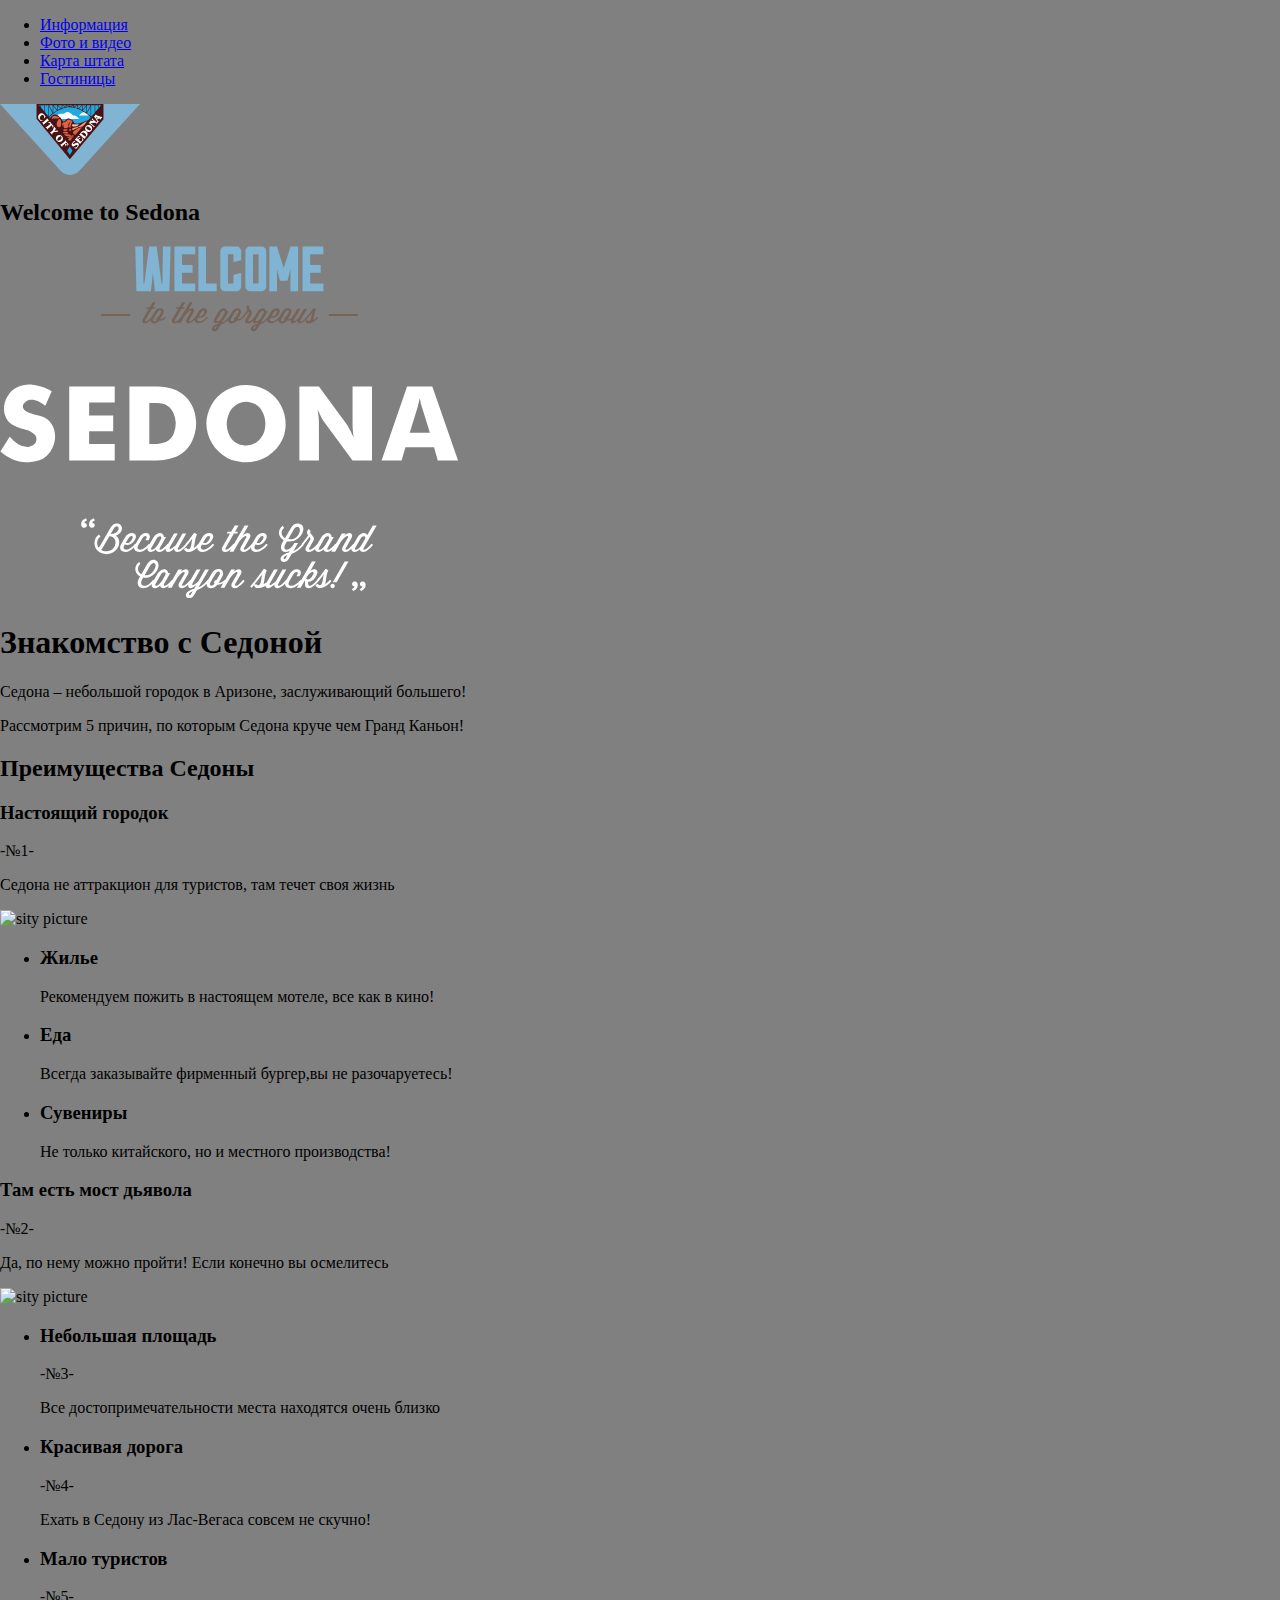
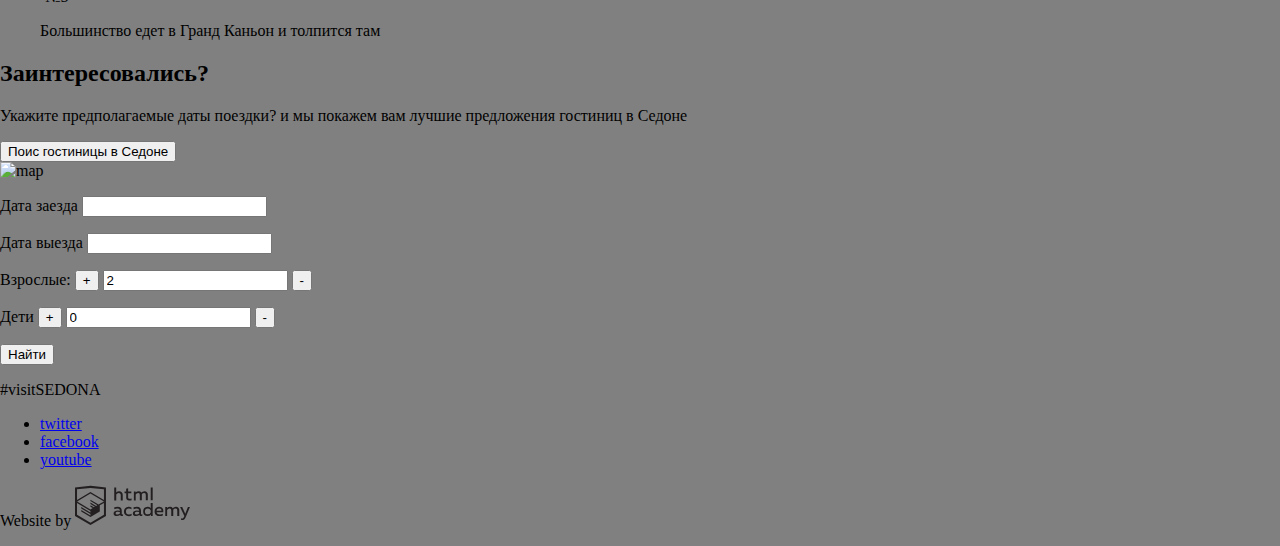
==== index.html @ 802e4be1 "Исправила опечатку" ====
<!DOCTYPE html>
<html lang="ru">
<head>
<meta charset="utf-8">
<title>HTML Academy: Седона</title>
<link rel="stylesheet" href="css/normalize.css"> 
<link href="css/Untitled-1.css" rel="stylesheet">
</head>

<body>
	<header class="main_header">
		<nav class="main_navigation">
			<ul class="site_navigation">
				<li><a href="info.html">Информация</a></li>
				<li><a href="photo.html">Фото и видео</a></li>
				<li><a href="map.html">Карта штата</a></li>
				<li><a href="hotels.html">Гостиницы</a></li>
			</ul>
			<a href="#"> <img src="img/logo-sedona.svg" width="140" height="71"  alt="logo sedona"></a>
		</nav>
	</header>

	<main>
		<section class="photo_greeting">
			<h2 class="visually_hidden">Welcome to Sedona</h2>
			<img src="img/intro-welcome.svg" alt="Welcome to Sedona" width="459" height="353">
		</section>

		<h1 class="visually_hidden">Знакомство с Седоной</h1>
		<p class="slogan">Седона – небольшой городок в Аризоне, заслуживающий большего!</p>
		<p class="excellencet">Рассмотрим 5 причин, по которым Седона круче чем Гранд Каньон!</p>
		
		<section class="features_list">
			<h2 class="visually_hidden">Преимущества Седоны</h2>
			<div class="reason_title">
				<div class="entry__content">
					<h3 class="photo_description">Настоящий городок</h3>
					<span class="number">-№1-</span>
				<p class="text_description"> Седона не аттракцион для туристов, там течет своя жизнь</p>
				</div>
				<img src="img/layer-10.jpg" alt="sity picture" width="800" height="256">
			</div>
			<ul class="features__sublist">
				<li>
					<h3 class="features__sublist_title">Жилье</h3>
					<p class="text_sublist">Рекомендуем пожить в настоящем мотеле, все как в кино!</p>
				</li>
				<li>
					<h3 class="features__sublist_title">Еда</h3>
					<p class="text_sublis">Всегда заказывайте фирменный бургер,вы не разочаруетесь!</p>
				</li>
				<li>
					<h3 class="features__sublist_title">Сувениры</h3>
					<p class="text_sublis">Не только китайского, но и местного производства!</p>
				</li>
			</ul>
			<div class="reason_wiht_photo">    
				<div class="entry__content">
					<h3 class="photo_description">Там есть мост дьявола</h3>
					<span class="number">-№2-</span>
					<p class="text_description">Да, по нему можно пройти! Если конечно вы осмелитесь</p>
				</div>
				<img src="img/layer-5.jpg" alt="sity picture" width="800" height="256">
			</div>     
			<ul class="reasons_list">
				<li>
					<h3 class="reasons_title">Небольшая площадь</h3>
					<span class="reasons_number">-№3-</span>
					<p class="reasons_text">Все достопримечательности места находятся очень близко</p>
				</li>
				<li>
					<h3 class="reasons_title">Красивая дорога</h3>
					<span class="reasons_number">-№4-</span>
					<p class="reasons_text">Ехать в Седону из Лас-Вегаса совсем не скучно!</p>
				</li>
				<li><h3 class="reasons_title">Мало туристов</h3>
					<span class="reasons_number">-№5-</span>
				<p class="reasons_text">Большинство едет в Гранд Каньон и толпится там</p>
				</li>
			</ul>
		</section>

		<section class="hotel_search">
			<h2 class="title_popup">Заинтересовались?</h2>
			<p class="booking_text">Укажите предполагаемые даты поездки? и мы покажем вам лучшие предложения гостиниц в Седоне</p>
			<button class="button_search" type="button"> Поис гостиницы в Седоне</button>
			
			
			<div class="map">
				<img src="#" alt="map" width="800" height="256">
			</div>
			<form class="booking_search">
				<div class="date selection">
					<p class="choose_date">
						<label class="label_choose_date" for="arrival">Дата заезда</label>
						<input class="input_choose_date" type="text" name="to" id="arrival">
					</p>
					<p class="choose_date">
						<label class="label_choose_date" for="departure">Дата выезда</label>
						<input class="input_choose_date" type="text" name="out" id="departure">
					</p>
				</div>
				<div class="people">
					<p class="choose_date">
						<label class="amount_of_people" for="people_choose_adult">Взрослые:</label>   
						<button class="value_button" type="button">+</button>
						<input class="number_input" type="text" id="people_choose_adult" value="2">
						<button class="value_button" type="button">-</button>
					</p>
					<p class="choose_date">
						<label class="amount_of_people" for="people_choose_kids">Дети</label> 
						<button class="value_button" type="button">+</button>
						<input class="number_input" type="text" id="people_choose_kids" value="0">
						<button class="value_button" type="button">-</button>
					</p>
				</div>
				<button type="submit">Найти</button>             
			</form>
		</section>
	</main>
	
<footer class="main_footer">
	<p class="hashtag">#visitSEDONA</p>
	
		<ul class="footer_social">
			<li><a class="social-button" href="https://twitter.com">twitter</a></li>
			<li><a class="social-button" href="https://www.facebook.com/">facebook</a></li>
			<li><a class="social-button" href="https://www.youtube.com//" img src="img/youtube.svg"> youtube</a></li>
		</ul>
	
	<p class="footer_copyright">
		<span>Website by</span> <a href="https://htmlacademy.ru/intensive/htmlcss"> <img src="img/logo-htmlacademy.svg" width="115" height="41" alt="Логотип htmlacademy"></a>
	</p>
</footer>
</body>
</html>
---- css/Untitled-1.css ----
body{
    margin: 0%;

    background: gray
}
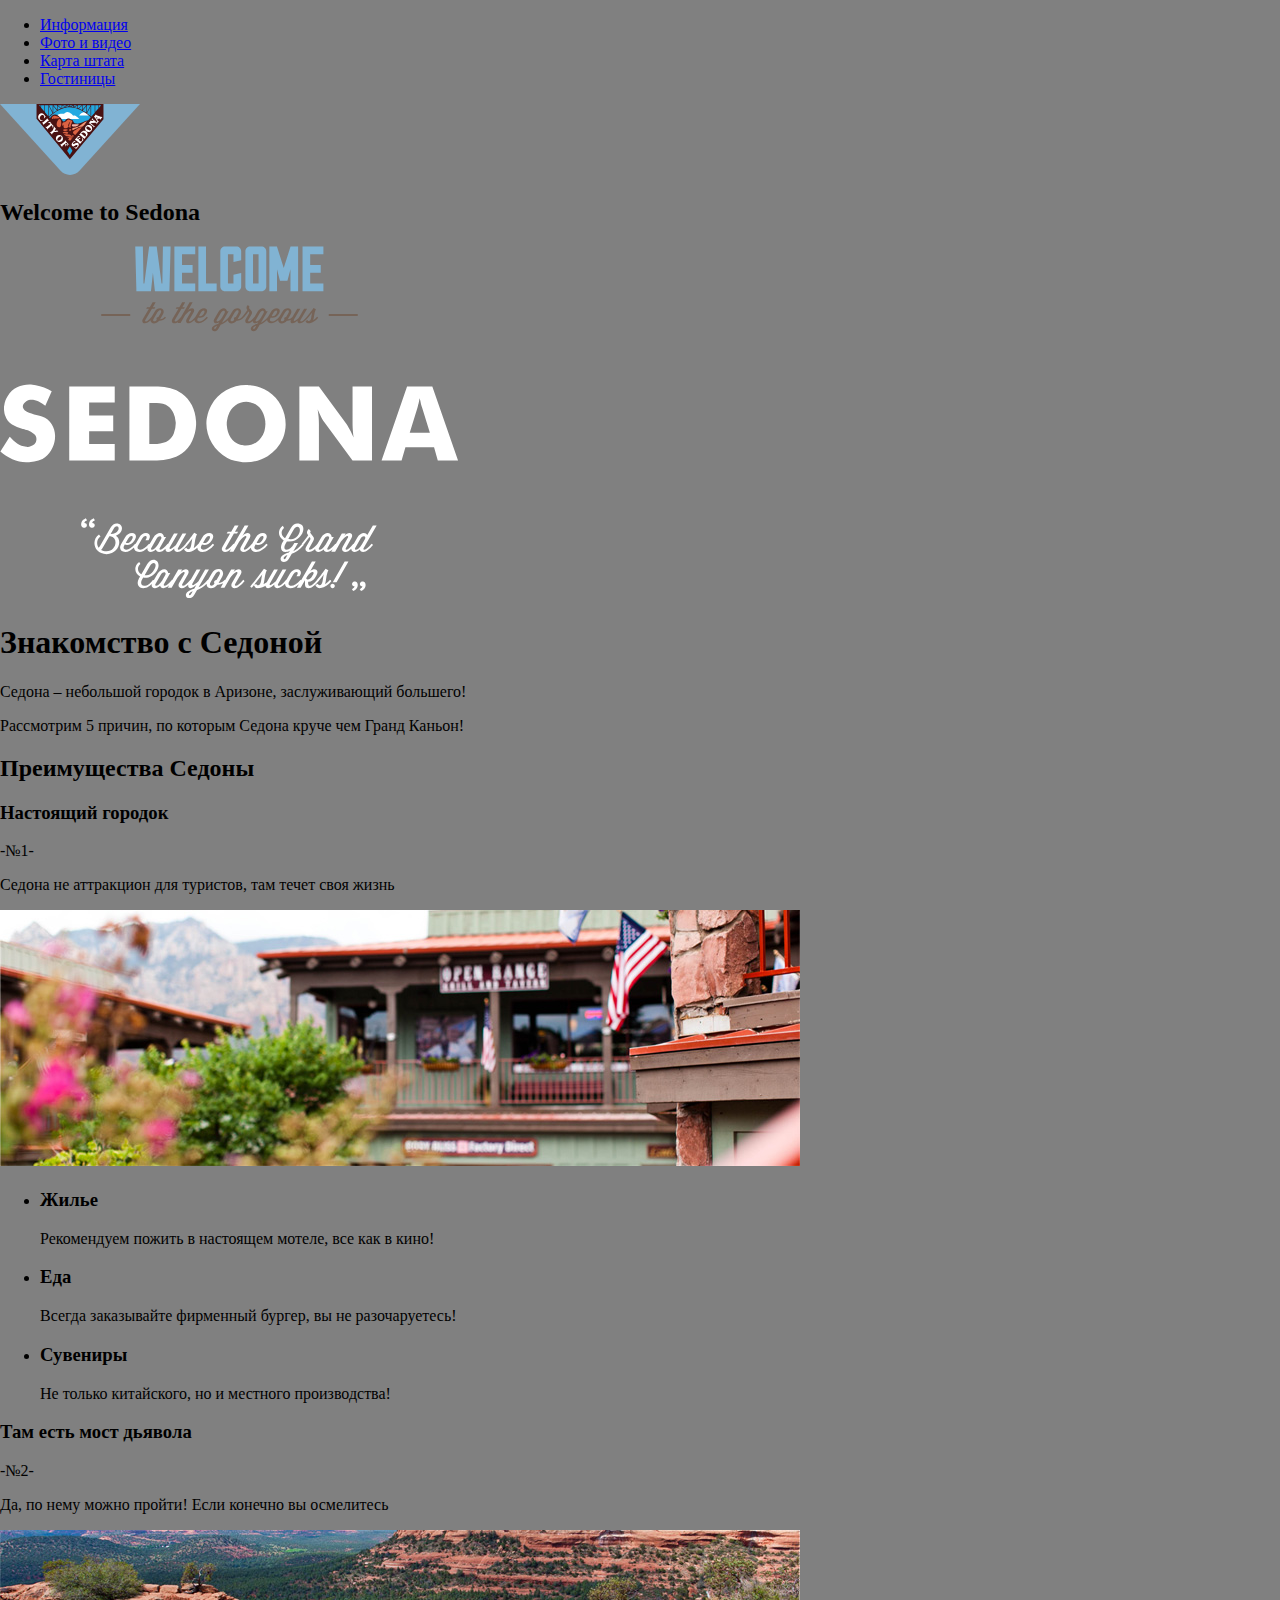
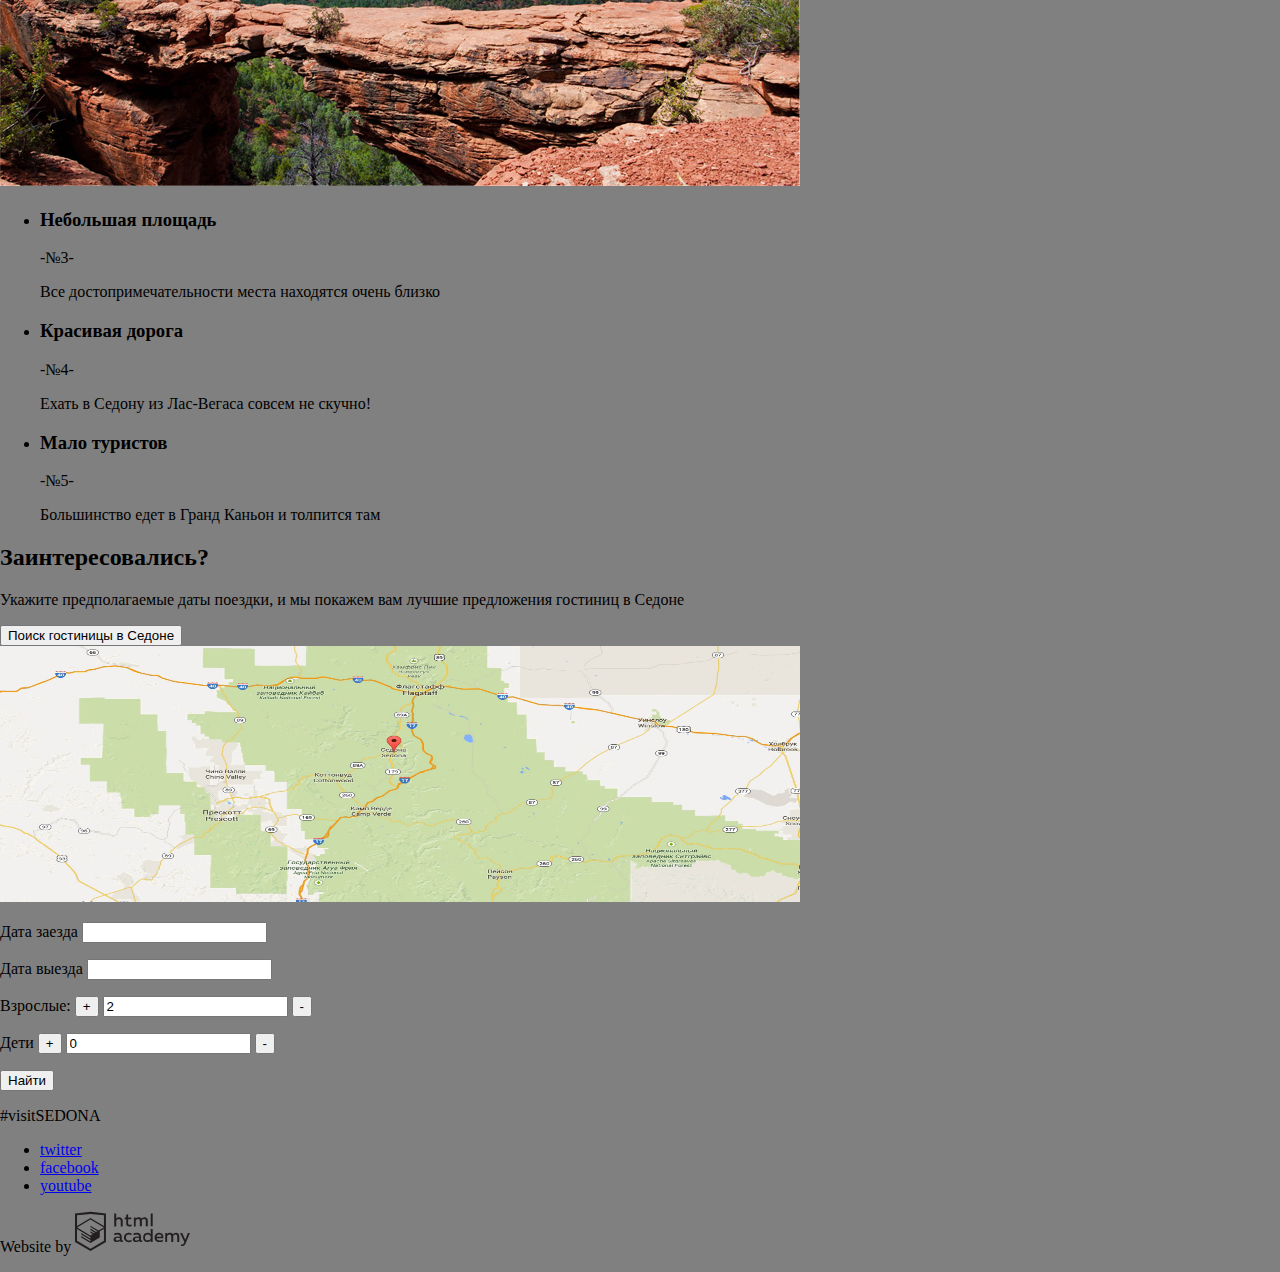
==== commit 58dff43c: "Добавила картинки и исправила опечатки" ====
--- a/index.html
+++ b/index.html
@@ -28,7 +28,7 @@
 
 		<h1 class="visually_hidden">Знакомство с Седоной</h1>
 		<p class="slogan">Седона – небольшой городок в Аризоне, заслуживающий большего!</p>
-		<p class="excellencet">Рассмотрим 5 причин, по которым Седона круче чем Гранд Каньон!</p>
+		<p class="advantage_list">Рассмотрим 5 причин, по которым Седона круче чем Гранд Каньон!</p>
 		
 		<section class="features_list">
 			<h2 class="visually_hidden">Преимущества Седоны</h2>
@@ -38,7 +38,7 @@
 					<span class="number">-№1-</span>
 				<p class="text_description"> Седона не аттракцион для туристов, там течет своя жизнь</p>
 				</div>
-				<img src="img/layer-10.jpg" alt="sity picture" width="800" height="256">
+				<img src="img/real town.jpg" alt="sity picture" width="800" height="256">
 			</div>
 			<ul class="features__sublist">
 				<li>
@@ -47,20 +47,20 @@
 				</li>
 				<li>
 					<h3 class="features__sublist_title">Еда</h3>
-					<p class="text_sublis">Всегда заказывайте фирменный бургер,вы не разочаруетесь!</p>
+					<p class="text_sublist">Всегда заказывайте фирменный бургер, вы не разочаруетесь!</p>
 				</li>
 				<li>
 					<h3 class="features__sublist_title">Сувениры</h3>
-					<p class="text_sublis">Не только китайского, но и местного производства!</p>
+					<p class="text_sublist">Не только китайского, но и местного производства!</p>
 				</li>
 			</ul>
-			<div class="reason_wiht_photo">    
+			<div class="reason_with_photo">    
 				<div class="entry__content">
 					<h3 class="photo_description">Там есть мост дьявола</h3>
 					<span class="number">-№2-</span>
 					<p class="text_description">Да, по нему можно пройти! Если конечно вы осмелитесь</p>
 				</div>
-				<img src="img/layer-5.jpg" alt="sity picture" width="800" height="256">
+				<img src="img/devils bridge.jpg" alt="sity picture" width="800" height="256">
 			</div>     
 			<ul class="reasons_list">
 				<li>
@@ -82,12 +82,12 @@
 
 		<section class="hotel_search">
 			<h2 class="title_popup">Заинтересовались?</h2>
-			<p class="booking_text">Укажите предполагаемые даты поездки? и мы покажем вам лучшие предложения гостиниц в Седоне</p>
-			<button class="button_search" type="button"> Поис гостиницы в Седоне</button>
+			<p class="booking_text">Укажите предполагаемые даты поездки, и мы покажем вам лучшие предложения гостиниц в Седоне</p>
+			<button class="button_search" type="button"> Поиск гостиницы в Седоне</button>
 			
 			
 			<div class="map">
-				<img src="#" alt="map" width="800" height="256">
+				<img src="img/map.jpg" alt="map" width="800" height="256">
 			</div>
 			<form class="booking_search">
 				<div class="date selection">
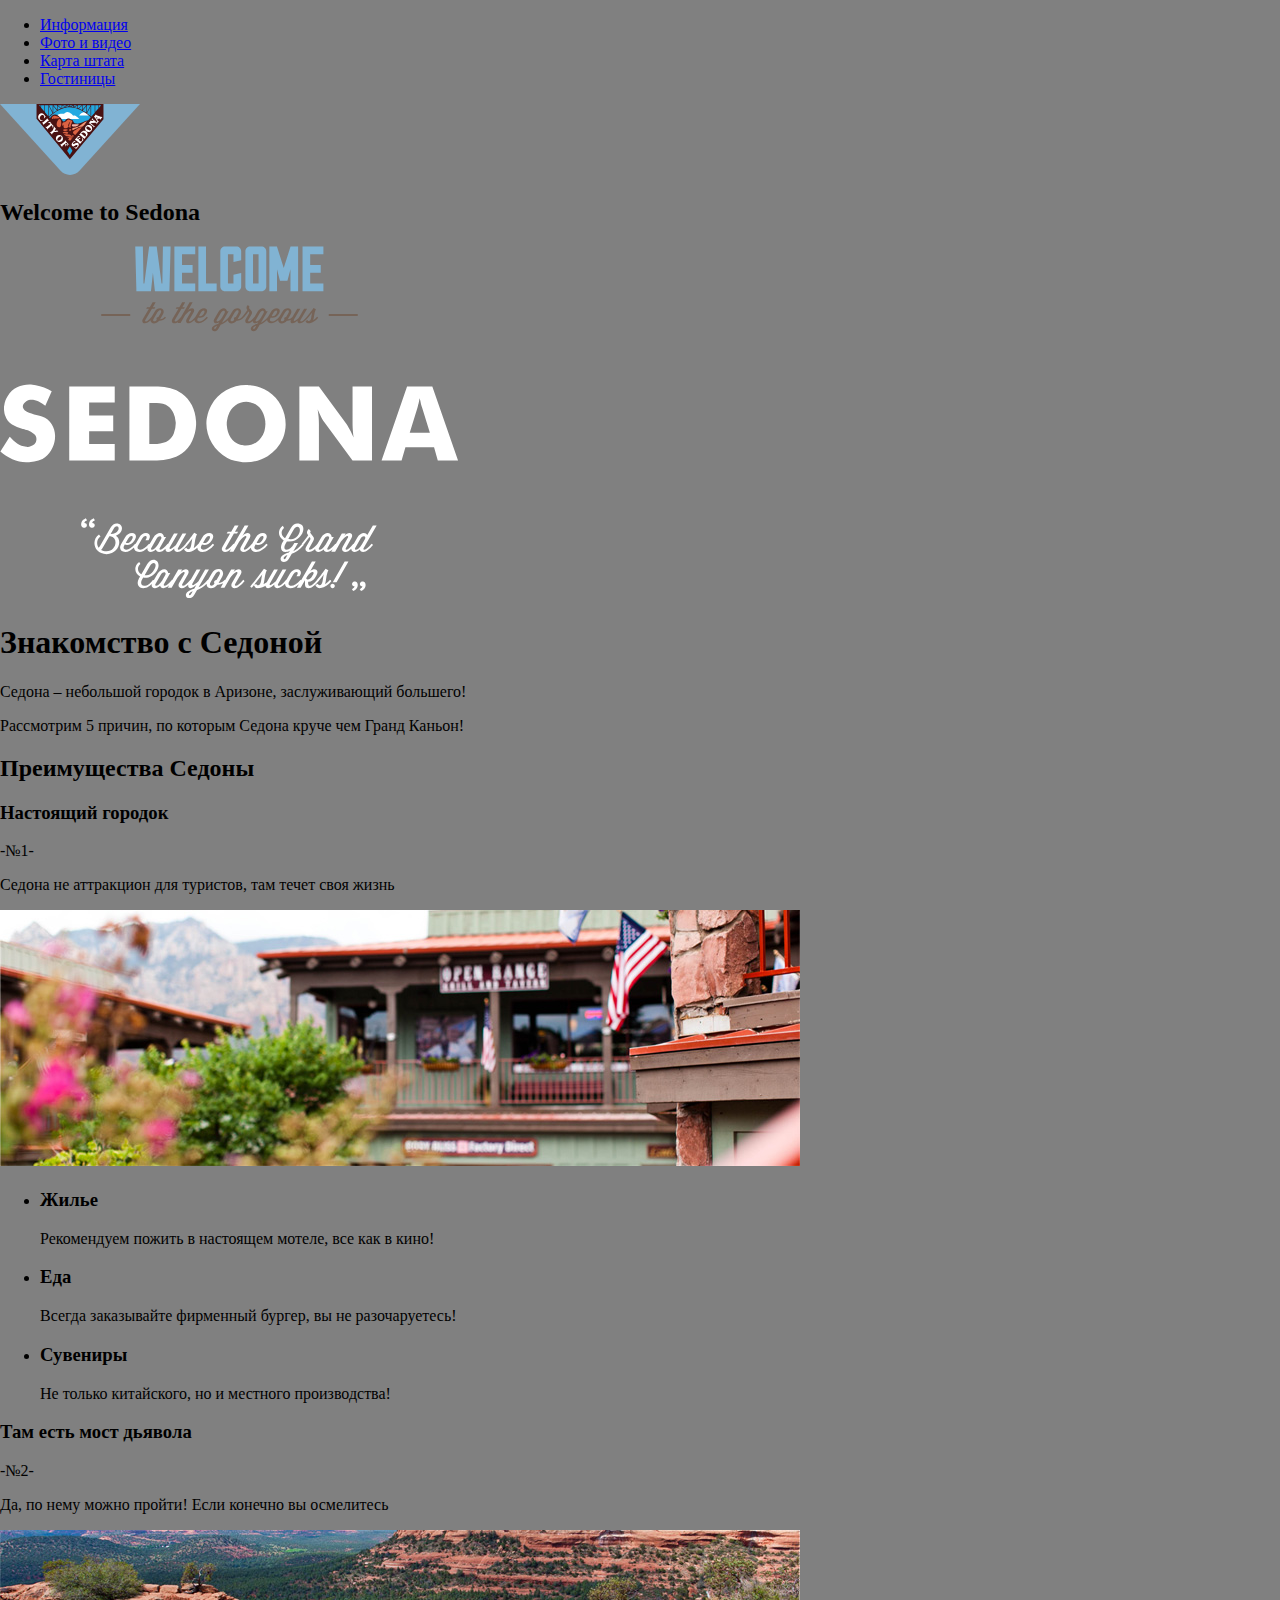
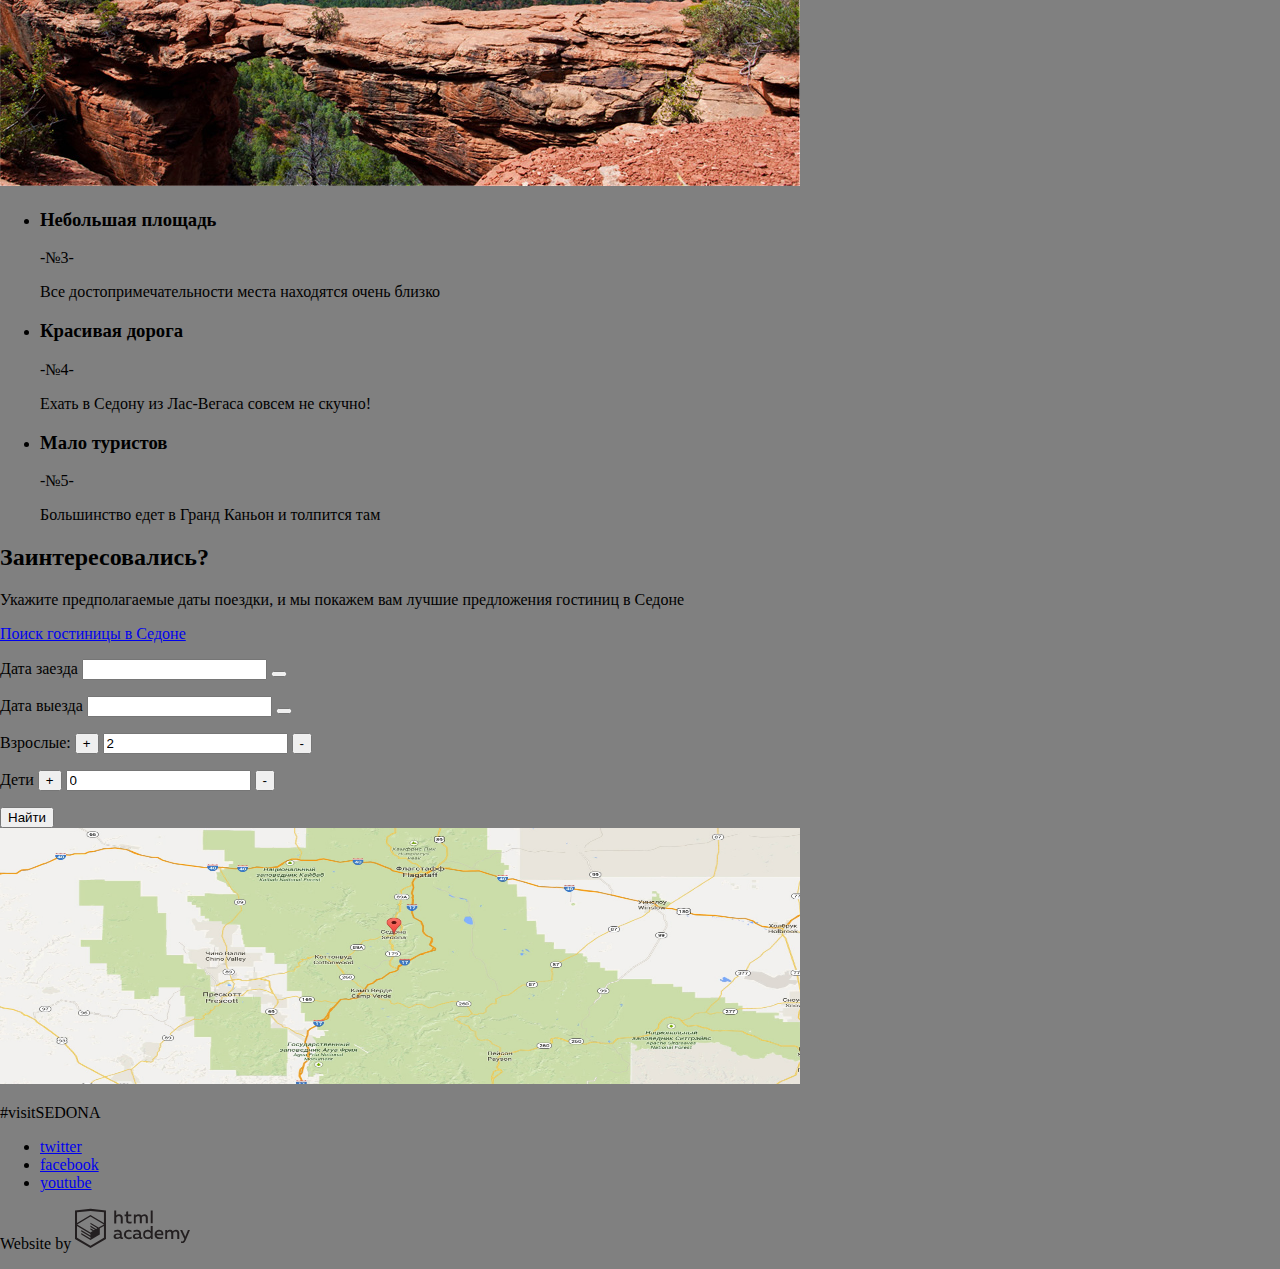
==== commit 91ef579d: "Поправила замечания" ====
--- a/index.html
+++ b/index.html
@@ -38,7 +38,7 @@
 					<span class="number">-№1-</span>
 				<p class="text_description"> Седона не аттракцион для туристов, там течет своя жизнь</p>
 				</div>
-				<img src="img/real town.jpg" alt="sity picture" width="800" height="256">
+				<img src="img/real-town.jpg" alt="sity picture" width="800" height="256">
 			</div>
 			<ul class="features__sublist">
 				<li>
@@ -60,7 +60,7 @@
 					<span class="number">-№2-</span>
 					<p class="text_description">Да, по нему можно пройти! Если конечно вы осмелитесь</p>
 				</div>
-				<img src="img/devils bridge.jpg" alt="sity picture" width="800" height="256">
+				<img src="img/devils-bridge.jpg" alt="sity picture" width="800" height="256">
 			</div>     
 			<ul class="reasons_list">
 				<li>
@@ -83,39 +83,37 @@
 		<section class="hotel_search">
 			<h2 class="title_popup">Заинтересовались?</h2>
 			<p class="booking_text">Укажите предполагаемые даты поездки, и мы покажем вам лучшие предложения гостиниц в Седоне</p>
-			<button class="button_search" type="button"> Поиск гостиницы в Седоне</button>
+			<a class="button_search" href="#">Поиск гостиницы в Седоне</a>
 			
-			
-			<div class="map">
-				<img src="img/map.jpg" alt="map" width="800" height="256">
-			</div>
-			<form class="booking_search">
-				<div class="date selection">
+			<form class="booking_search" action="https://echo.htmlacademy.ru" method="post">
 					<p class="choose_date">
 						<label class="label_choose_date" for="arrival">Дата заезда</label>
 						<input class="input_choose_date" type="text" name="to" id="arrival">
+						<button class="date_button" type="button" aria-label="Выбор даты"></button>
 					</p>
 					<p class="choose_date">
 						<label class="label_choose_date" for="departure">Дата выезда</label>
 						<input class="input_choose_date" type="text" name="out" id="departure">
+						<button class="date_button" type="button" aria-label="Выбор даты"></button>
 					</p>
-				</div>
-				<div class="people">
 					<p class="choose_date">
 						<label class="amount_of_people" for="people_choose_adult">Взрослые:</label>   
-						<button class="value_button" type="button">+</button>
-						<input class="number_input" type="text" id="people_choose_adult" value="2">
-						<button class="value_button" type="button">-</button>
+						<button class="value_button" type="button" aria-label="Добавить взрослого">+</button>
+						<input class="number_input" type="text" name="adults" id="people_choose_adult" value="2">
+						<button class="value_button" type="button" aria-label="Убрать взрослого">-</button>
 					</p>
 					<p class="choose_date">
 						<label class="amount_of_people" for="people_choose_kids">Дети</label> 
-						<button class="value_button" type="button">+</button>
-						<input class="number_input" type="text" id="people_choose_kids" value="0">
-						<button class="value_button" type="button">-</button>
+						<button class="value_button" type="button" aria-label="Добавить ребенка">+</button>
+						<input class="number_input" type="text" name="kids" id="people_choose_kids" value="0">
+						<button class="value_button" type="button" aria-label="Убрать ребенка">-</button>
 					</p>
-				</div>
 				<button type="submit">Найти</button>             
 			</form>
+
+			<div class="map">
+				<img src="img/map.jpg" alt="map" width="800" height="256">
+			</div>
 		</section>
 	</main>
 	
@@ -123,9 +121,9 @@
 	<p class="hashtag">#visitSEDONA</p>
 	
 		<ul class="footer_social">
-			<li><a class="social-button" href="https://twitter.com">twitter</a></li>
-			<li><a class="social-button" href="https://www.facebook.com/">facebook</a></li>
-			<li><a class="social-button" href="https://www.youtube.com//" img src="img/youtube.svg"> youtube</a></li>
+			<li><a class="social_button" href="https://twitter.com">twitter</a></li>
+			<li><a class="social_button" href="https://www.facebook.com">facebook</a></li>
+			<li><a class="social_button" href="https://www.youtube.com"> youtube</a></li>
 		</ul>
 	
 	<p class="footer_copyright">
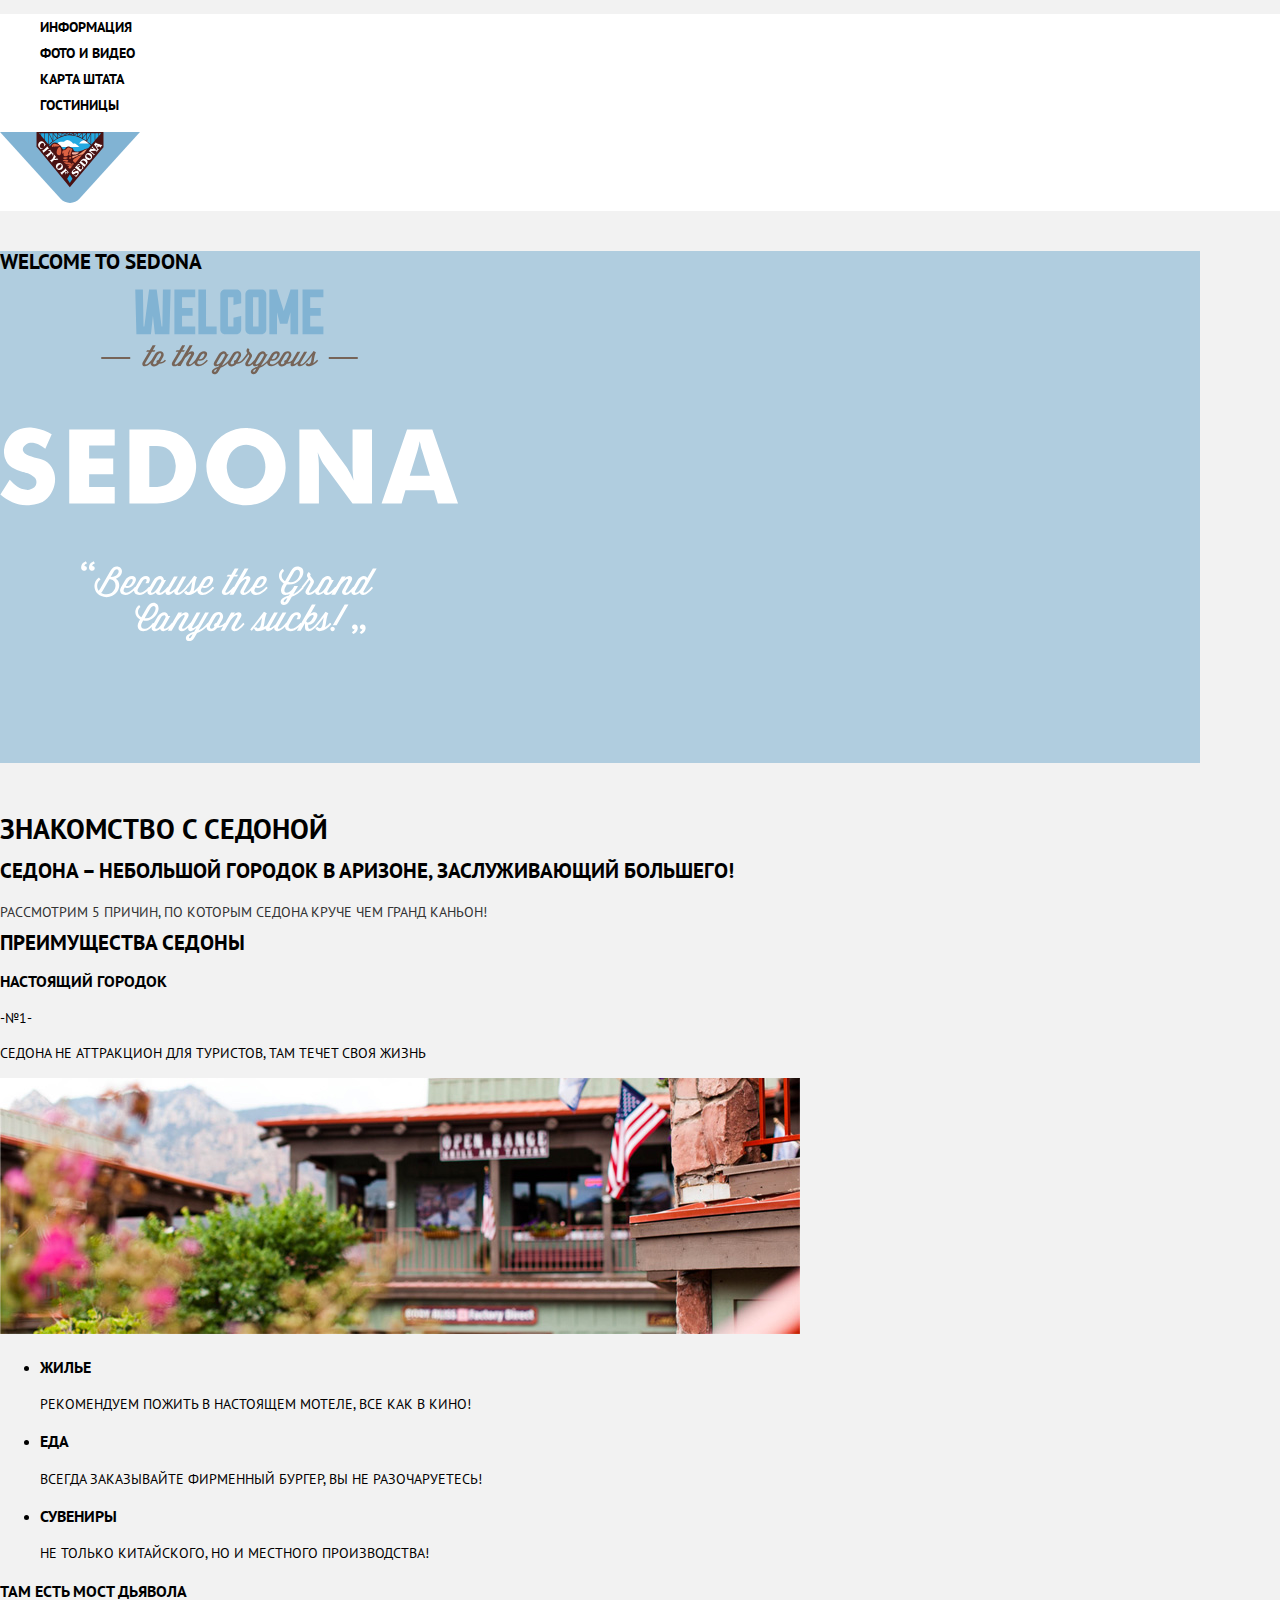
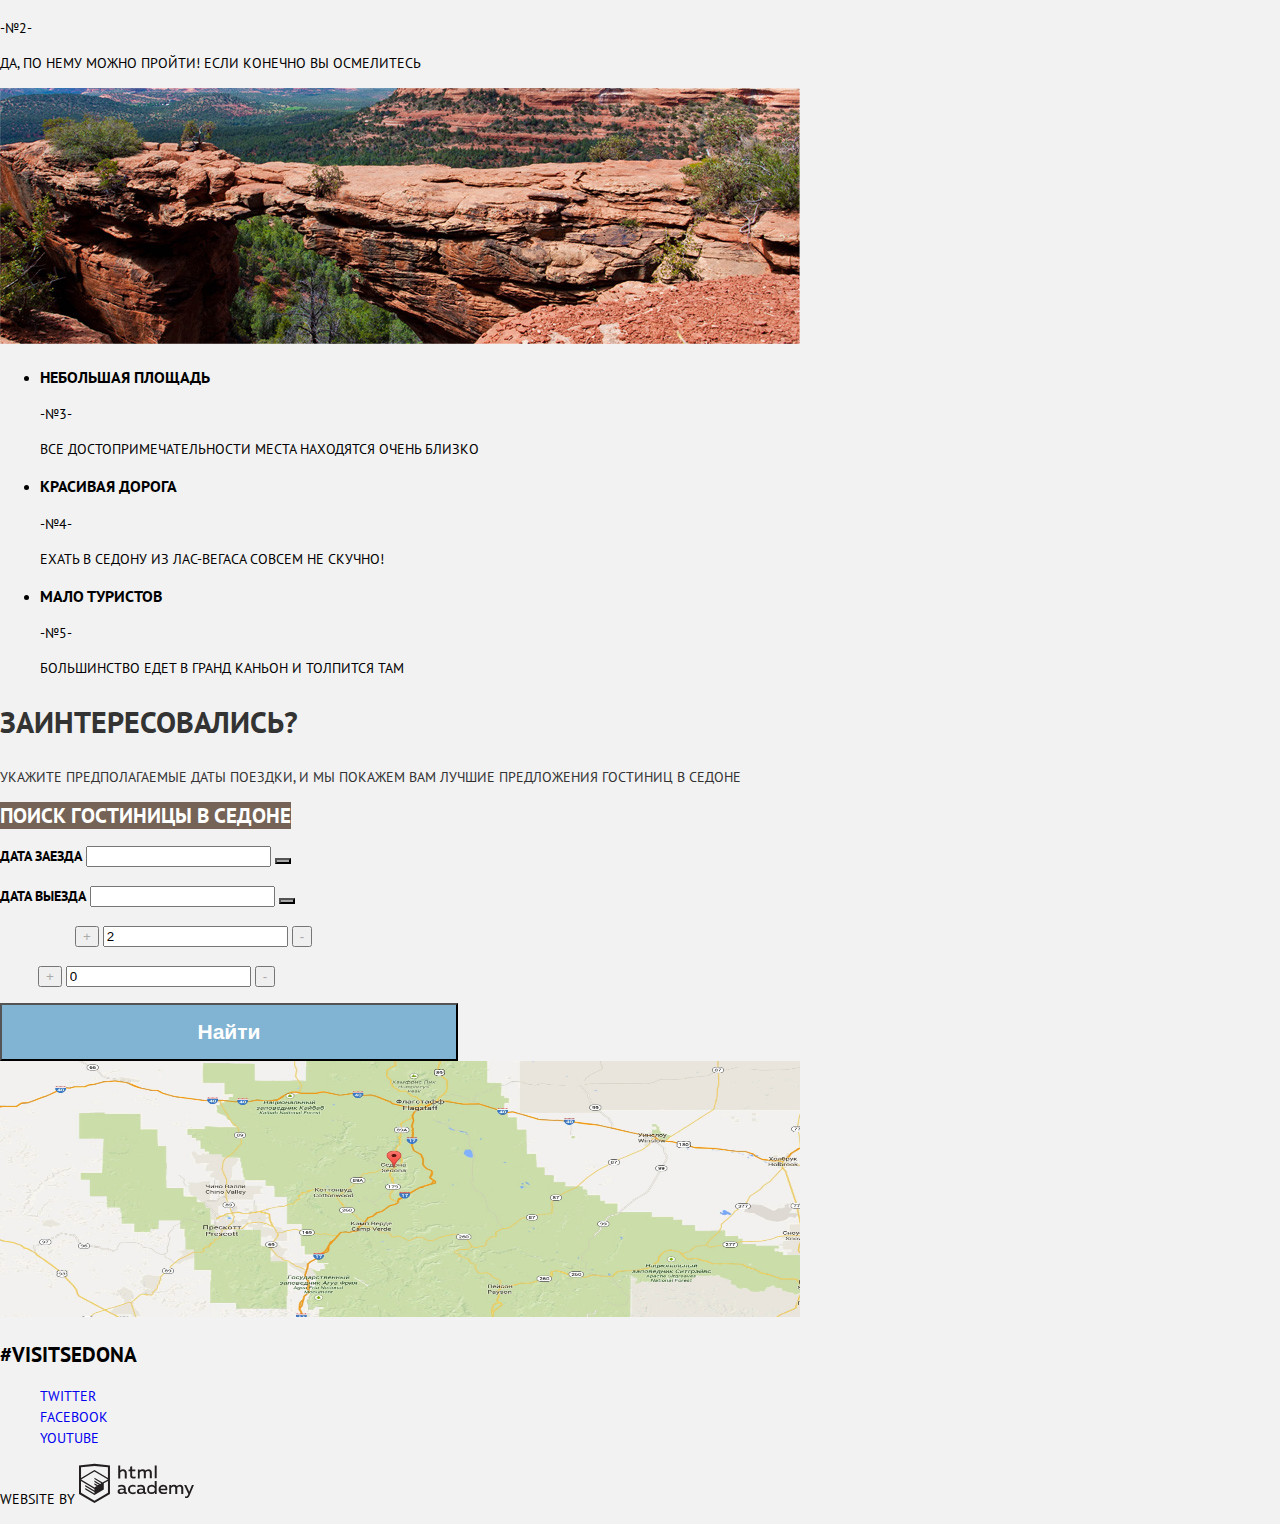
==== commit 8ab52434: "css" ====
--- a/index.html
+++ b/index.html
@@ -3,6 +3,7 @@
 <head>
 <meta charset="utf-8">
 <title>HTML Academy: Седона</title>
+<link href="https://fonts.googleapis.com/css?family=PT+Sans" rel="stylesheet">
 <link rel="stylesheet" href="css/normalize.css"> 
 <link href="css/Untitled-1.css" rel="stylesheet">
 </head>
@@ -89,12 +90,12 @@
 					<p class="choose_date">
 						<label class="label_choose_date" for="arrival">Дата заезда</label>
 						<input class="input_choose_date" type="text" name="to" id="arrival">
-						<button class="date_button" type="button" aria-label="Выбор даты"></button>
+						<button class="date_button" type="button" aria-label="Выбор даты заезда"></button>
 					</p>
 					<p class="choose_date">
 						<label class="label_choose_date" for="departure">Дата выезда</label>
 						<input class="input_choose_date" type="text" name="out" id="departure">
-						<button class="date_button" type="button" aria-label="Выбор даты"></button>
+						<button class="date_button" type="button" aria-label="Выбор даты выезда"></button>
 					</p>
 					<p class="choose_date">
 						<label class="amount_of_people" for="people_choose_adult">Взрослые:</label>   
@@ -108,7 +109,7 @@
 						<input class="number_input" type="text" name="kids" id="people_choose_kids" value="0">
 						<button class="value_button" type="button" aria-label="Убрать ребенка">-</button>
 					</p>
-				<button type="submit">Найти</button>             
+				<button class="button_search_hotel" type="submit">Найти</button>             
 			</form>
 
 			<div class="map">
--- a/css/Untitled-1.css
+++ b/css/Untitled-1.css
@@ -1,5 +1,198 @@
-body{
-    margin: 0%;
+body {
+  margin: 0;
+  padding: 0;;
+  font-family: "PT Sans", Arial, sans-serif;
+  color: #000000;
+  font-size: 14px;
+  font-weight: normal;
+  line-height: 21px;
+  text-transform: uppercase;
+  background-color: #f2f2f2;
+  background-position: top center;
+  background-repeat: no-repeat;       
+}
+a 
+{
+  text-decoration: none;
+}
 
-    background: gray
+.main_navigation 
+{
+  font-size: 14px;
+  line-height: 26px;
+  color: #000000;
+  font-weight: bold;
+  background-color: #ffffff;
+}
+.site_navigation a
+{
+  color: #000000;
+}
+.site_navigation
+{
+  list-style: none;
+}
+.site_navigation a:hover 
+{
+  color: #81b3d2
+}
+
+.site_navigation a:active 
+{
+  color: #b2b2b2
+}
+
+.photo_greeting 
+{ 
+  margin-bottom: 55px;
+  margin-top: 40px;
+  width: 1200px;
+  height: 512px;
+  background-color: #b0cddf;
+  background-position: center;
+  background-repeat: no-repeat;
+  background-image: url("../img//bg.jpg"),
+  url("../img/polygon.svg") no-repeat; /*из-за полтгона пропадает предыдущее изображение*/
+}
+
+.slogan
+{
+  font-size: 21px;
+  font-weight: bold;
+}
+
+.advantage_list
+{
+  font-size: 14px;
+  color: #333333;
+  width: 489px;
+        height: 13px;
+}
+
+.title_popup
+{
+  font-weight: bold;
+  font-size: 30px;
+  line-height: 36px;
+  color: #333333;
+}
+
+.booking_text
+{
+  line-height: 24px;
+  color: #333333;
+}
+
+.button_search /*не удается увеличить размер кнопки*/
+{
+  width: 568px;
+  height: 86px; 
+  color: #ffffff;
+  text-transform: uppercase;
+  font-weight: bold;
+  background-color: #766357; 
+  font-size: 21px;
+  line-height: 26px;
+}
+
+.button_search:hover 
+{
+  background-color: #604e43;
+}
+
+.button_search:active 
+{
+  background-color: #503e33;
+  color: #928a85;
+}
+
+.label_choose_date
+{
+  line-height: 26px;
+  font-weight: bold;
+  background-color: #f2f2f2;
+}
+
+.label_choose_date .input_choose_date:hover 
+{
+  background-color: #ebebeb;
+  font-weight: bold;
+}
+
+
+.label_choose_date .input_choose_date:focus 
+{
+  background-color: #ffffff;
+  font-weight: bold;
+}
+
+.amount_of_people
+{
+  line-height: 26px;
+  font-weight: bold;
+  color: #f2f2f2;
+}
+
+.date_button
+{
+  background-color:#a9a9a9; 
+}
+.date_button:focus
+{
+  background-color:#0000;
+}
+.date_button:active 
+{
+  background-color:#81b3d2;
+}
+.value_button
+{
+  color:#a9a9a9;
+}
+.value_button:focus
+{
+ color:#0000;
+}
+.value_button:active 
+{
+  color:#81b3d2;
+}
+
+.button_search_hotel
+{
+  width: 458px;
+  height: 58px;
+  color: #ffffff;
+  background-color: #81b3d2;
+  font-weight: bold;
+  font-size: 21px;
+}
+
+.button_search_hotel:focus 
+{
+  color: #ffffff;
+
+  background-color: #669ec0;
+}
+.button_search_hotel:active 
+{
+  color: #88b6d1;
+
+  background-color: #5496bd;
+}
+
+.hashtag
+{
+  font-weight: bold;
+  font-size: 21px; 
+}
+
+.footer_social
+{
+  list-style: none;
+}
+
+.footer_copyright
+{
+
 }